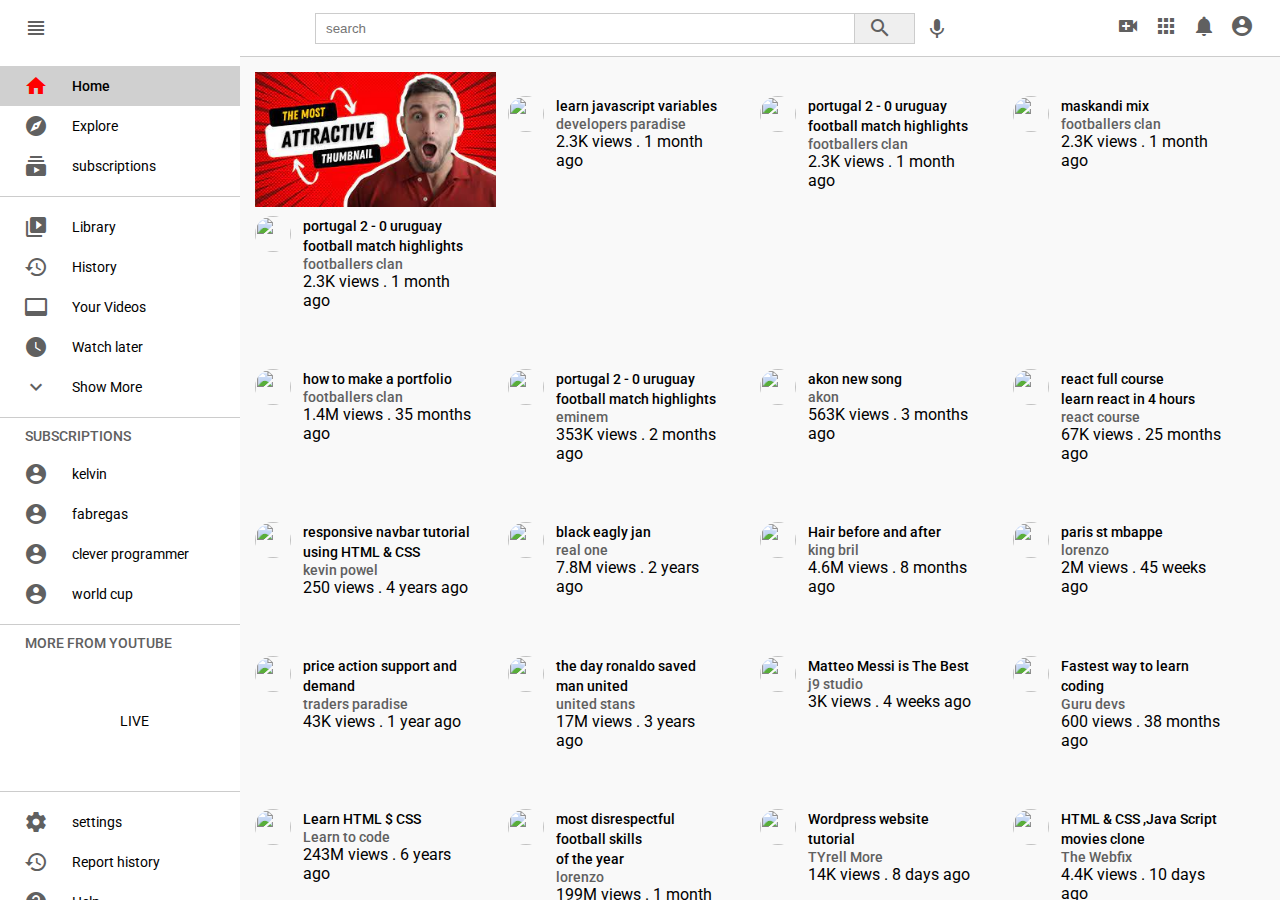
==== index.html @ 045ce4db "youtube commit." ====
<!DOCTYPE html>
<html lang="en">
<head>
    <meta charset="UTF-8">
    <meta http-equiv="X-UA-Compatible" content="IE=edge">
    <meta name="viewport" content="width=device-width, initial-scale=1.0">
    <link href="https://fonts.googleapis.com/icon?family=Material+Icons" rel="stylesheet">
    <link rel="stylesheet" href="style.css">
    <title>YouTube</title>
</head>


<body>

    <div class="navbar">
        <div class="logo">
            <i class="material-icons">view_headline</i>
            <img src="" alt="">
        </div>

        <div class="searchbar">
            <form class="search">
                <input type="text" placeholder="search">
                <button><i class="material-icons">search</i></button>
            </form> 
            <i class="material-icons">keyboard_voice</i>
        </div>

        <div class="navigation-icons">
            <i class="material-icons">video_call</i>
            <i class="material-icons">apps</i>
            <i class="material-icons">notifications</i>
            <i class="material-icons">account_circle</i>
        </div>
    </div>


    <div class="mainbody">
        <div class="categories">
            <div class="categories-section">
                <span class="category active">
                    <i class="material-icons">home</i>Home
                </span>
                <span class="category">
                    <i class="material-icons">explore</i>Explore
                </span>
                <span class="category">
                    <i class="material-icons">subscriptions</i>subscriptions
                </span>
            </div>


                <div class="categories-section">
                    <span class="category">
                        <i class="material-icons">video_library</i>Library
                    </span>

                    <span class="category">
                        <i class="material-icons">history</i>History
                    </span>

                    <span class="category">
                        <i class="material-icons">video_label</i>Your Videos
                    </span>

                    <span class="category">
                        <i class="material-icons">watch_later</i>Watch later
                    </span>

                    <span class="category">
                        <i class="material-icons">expand_more</i>Show More
                    </span>
    
                </div>

                <div class="categories-section">
                    <p class="subscription_text">SUBSCRIPTIONS</p>
                   
                    <span class="category">
                        <i class="material-icons">account_circle</i>kelvin
                    </span>
                    <span class="category">
                        <i class="material-icons">account_circle</i>fabregas
                    </span>
                    <span class="category">
                        <i class="material-icons">account_circle</i>clever programmer
                    </span>
                    <span class="category">
                        <i class="material-icons">account_circle</i>world cup
                    </span>
    
                </div>

                <div class="categories-section">
                    <p class="subscription_text">MORE FROM YOUTUBE</p>
                    <span class="category">
                        <i class="material-icons">sports_esports</i>GAMING
                    </span>

                    <span class="category">
                        <i class="material-icons">air</i>LIVE
                    </span>

                    <span class="category">
                        <i class="material-icons">sports_soccer</i>SPORT
                    </span>

                </div>

                <div class="categories-section">
                    <span class="category">
                        <i class="material-icons">settings</i>settings
                    </span>

                    <span class="category">
                        <i class="material-icons">history</i>Report history
                    </span>

                    <span class="category">
                        <i class="material-icons">help</i>Help
                    </span>

                    <span class="category">
                        <i class="material-icons">feedback</i>Send feedback
                    </span>


                </div>
               

               <div class="categories-footer">
                <div class="footer-section">
                <span>About</span>
                <span>Press</span>
                <span>Copyright</span>
                <span>Contact Us</span>
                <span>Creator</span>
                <span>Advertise</span>
                <span>Developers</span>
                </div>

                <div class="footer-section">
                    <span>Tems</span>
                    <span>Privacy</span>
                    <span>Policy</span>
                    <span>How YouTube works</span>
                    <span>Test New Features</span>
                
                    </div>
                
                   <span class="Copyright">
                  2022 zaio clone  
                   </span>

               </div>
            

        </div>


        <div class="videos">
            <div class="video-grid">
                <div class="video">

                    <div class="thumbnail">
                      <img src="[data-uri]" alt="">
                    </div>

                    <div class="details">
                        <div class="profile">
                            <img src="https://yt3.ggpht.com/RWDr95LjpdShL1dx7SHjvRDi60hewiwNKC0s5yUVQaKFLEA2RVQ204Xdko8LtU4OrtLr4C9liw=s68-c-k-c0x00ffffff-no-rj" alt="">
                        </div>
                        <div class="video-details">
                            <p>portugal 2 - 0 uruguay football match highlights </p>
                            <div class="posted-by">
                                <span>footballers clan</span>
                            </div>
                           
                            <div class="views-date">
                                <span>2.3K views</span>
                                <span>.</span>
                                <span>1 month ago</span> 
                            </div>
                          
                        </div>
                    </div>


                </div>
                
                <div class="video">

                    <div class="thumbnail">
                      <img src="https://i.ytimg.com/vi/vHuSz4fRM88/hq720.jpg?sqp=-oaymwEcCNAFEJQDSFXyq4qpAw4IARUAAIhCGAFwAcABBg==&rs=AOn4CLAgmKozux9f0T3UKmXkNZKLWi4jwA" alt="">
                    </div>

                    <div class="details">
                        <div class="profile">
                            <img src="https://yt3.ggpht.com/W-sdbCVaTbRfswg1b6u7OJIlS2kCLeb3X27XFgtvOIAqtUnq_0pFtXMdRoIJB5pIFghq6C3xqQ=s68-c-k-c0x00ffffff-no-rj" alt="">
                        </div>
                        <div class="video-details">
                            <p>learn javascript variables </p>
                            <div class="posted-by">
                                <span>developers paradise</span>
                            </div>
                            <div class="views-date">
                                <span>2.3K views</span>
                                <span>.</span>
                                <span>1 month ago</span> 
                            </div>
                          
                        </div>
                    </div>


                </div>

                <div class="video">

                    <div class="thumbnail">
                      <img src="https://i.ytimg.com/vi/Hc8B4mDoEpo/hqdefault.jpg?sqp=-oaymwEcCOADEI4CSFXyq4qpAw4IARUAAIhCGAFwAcABBg==&rs=AOn4CLAfgw2UztBasV1C8hx2EyrWivv3vA" alt="">
                    </div>

                    <div class="details">
                        <div class="profile">
                            <img src="https://yt3.ggpht.com/ytc/AMLnZu9yKxvMlT73Uc-8TMgP8O1KGy4jqNKBVmcxN6VmOw=s68-c-k-c0x00ffffff-no-rj" alt=""> 
                        </div>
                        <div class="video-details">
                            <p>portugal 2 - 0 uruguay football match highlights </p>
                            <div class="posted-by">
                                <span>footballers clan</span>
                            </div>
                            <div class="views-date">
                                <span>2.3K views</span>
                                <span>.</span>
                                <span>1 month ago</span> 
                            </div>
                          
                        </div>
                    </div>


                </div>

                <div class="video">

                    <div class="thumbnail">
                      <img src="https://i.ytimg.com/vi/zZmG3-EXXHM/hq720.jpg?sqp=-oaymwEcCNAFEJQDSFXyq4qpAw4IARUAAIhCGAFwAcABBg==&rs=AOn4CLDHFmtw_PtxKSJrlWPfxFQcF42usQ" alt="">
                    </div>

                    <div class="details">
                        <div class="profile">
                           <img src="https://yt3.ggpht.com/ytc/AMLnZu_tN0aN_NYJm_SZZYMKJj-t4Zq2a2EGfo0EkYtw=s68-c-k-c0x00ffffff-no-rj" alt="">
                        </div>
                        <div class="video-details">
                            <p>maskandi mix </p>
                            <div class="posted-by">
                                <span>footballers clan</span>
                            </div>
                            <div class="views-date">
                                <span>2.3K views</span>
                                <span>.</span>
                                <span>1 month ago</span> 
                            </div>
                          
                        </div>
                        
                    </div>


                </div>

                <div class="video">

                    <div class="thumbnail">
                      <img src="https://i.ytimg.com/vi/eIrMbAQSU34/hq720.jpg?sqp=-oaymwEcCNAFEJQDSFXyq4qpAw4IARUAAIhCGAFwAcABBg==&rs=AOn4CLCOWrSyd_vbGmoI0GUrW2322TH14w" alt="">
                    </div>

                    <div class="details">
                        <div class="profile">
                            <img src="https://yt3.ggpht.com/ytc/AMLnZu_l77sxmS1ZFUf2vZw_cYu3Sj02DEw_LeSejIT6kg=s68-c-k-c0x00ffffff-no-rj" alt="">
                        </div>
                        <div class="video-details">
                            <p>how to make a portfolio </p>
                            <div class="posted-by">
                                <span>footballers clan</span>
                            </div>
                           
                            <div class="views-date">
                                <span>1.4M views</span>
                                <span>.</span>
                                <span>35 months ago</span> 
                            </div>
                          
                        </div>
                    </div>


                </div>
                
                <div class="video">

                    <div class="thumbnail">
                      <img src="https://i.ytimg.com/vi/CjyZ5e9wUcU/hq720.jpg?sqp=-oaymwEcCNAFEJQDSFXyq4qpAw4IARUAAIhCGAFwAcABBg==&rs=AOn4CLBsPbONCWB-u4pG_jsS-Mc0Q3Bd8A" alt="">
                    </div>

                    <div class="details">
                        <div class="profile">
                            <img src="https://yt3.ggpht.com/Ce7EIP5r5NrWnGSb7dt572l_rcI-cmPRuP47ZcSn-LKqg2AZFwAGqJSA7iUSysczpp73v0PJ=s68-c-k-c0x00ffffff-no-rj" alt="">
                        </div>
                        <div class="video-details">
                            <p>portugal 2 - 0 uruguay football match highlights </p>
                            <div class="posted-by">
                                <span>eminem</span>
                            </div>
                            <div class="views-date">
                                <span>353K views</span>
                                <span>.</span>
                                <span>2 months ago</span> 
                            </div>
                          
                        </div>
                    </div>


                </div>

                <div class="video">

                    <div class="thumbnail">
                      <img src="https://i.ytimg.com/vi/JISlh7et1w4/hq720.jpg?sqp=-oaymwEcCNAFEJQDSFXyq4qpAw4IARUAAIhCGAFwAcABBg==&rs=AOn4CLBlozBUffp2WRnNZSvDXZLfHAZB7w" alt="">
                    </div>

                    <div class="details">
                        <div class="profile">
                            <img src="https://yt3.ggpht.com/ytc/AMLnZu8m4KQyMRrsrgVSadrHol1Zqf1uph-oobSdI2xd=s68-c-k-c0x00ffffff-no-rj" alt=""> 
                        </div>
                        <div class="video-details">
                            <p>akon new song</p>
                            <div class="posted-by">
                                <span>akon</span>
                            </div>
                            <div class="views-date">
                                <span>563K views</span>
                                <span>.</span>
                                <span>3 months ago</span> 
                            </div>
                          
                        </div>
                    </div>


                </div>

                <div class="video">

                    <div class="thumbnail">
                      <img src="https://i.ytimg.com/vi/b9eMGE7QtTk/hq720.jpg?sqp=-oaymwEcCNAFEJQDSFXyq4qpAw4IARUAAIhCGAFwAcABBg==&rs=AOn4CLAlbTbUns6f-S4QVrcgL4TlkUil4g" alt="">
                    </div>

                    <div class="details">
                        <div class="profile">
                           <img src="https://yt3.ggpht.com/wg1TITEoPfxvBGfzuqWyt3bqm_qu35ZhMswUv3feetU3xNX_6wsAXZF40OlPIgY4TmqbqCmAZ1U=s68-c-k-c0x00ffffff-no-rj" alt="">
                        </div>
                        <div class="video-details">
                            <p>react full course <br> learn react in 4 hours
                    
                            </p>
                            <div class="posted-by">
                                <span>react course</span>
                            </div>
                            <div class="views-date">
                                <span>67K views</span>
                                <span>.</span>
                                <span>25 months ago</span> 
                            </div>
                          
                        </div>
                        
                    </div>


                </div>



                <div class="video">

                    <div class="thumbnail">
                      <img src="https://i.ytimg.com/vi/i_23KUAEtUM/hq720.jpg?sqp=-oaymwEcCNAFEJQDSFXyq4qpAw4IARUAAIhCGAFwAcABBg==&rs=AOn4CLBGxpr3LYcQ3uuUIyXoyOTdG28jxw" alt="">
                    </div>

                    <div class="details">
                        <div class="profile">
                            <img src="https://yt3.ggpht.com/ytc/AMLnZu8t-B0GQmkMnHoxqlEv78fWiS4hTMUe8wELLwYvvA=s68-c-k-c0x00ffffff-no-rj" alt="">
                        </div>
                        <div class="video-details">
                            <p>responsive navbar tutorial using HTML & CSS</p>
                            <div class="posted-by">
                                <span>kevin powel</span>
                            </div>
                           
                            <div class="views-date">
                                <span>250 views</span>
                                <span>.</span>
                                <span>4 years ago</span> 
                            </div>
                          
                        </div>
                    </div>


                </div>
                
                <div class="video">

                    <div class="thumbnail">
                      <img src="https://i.ytimg.com/vi/AQJxoRAHiCc/hq720.jpg?sqp=-oaymwEcCNAFEJQDSFXyq4qpAw4IARUAAIhCGAFwAcABBg==&rs=AOn4CLDzcVKjY-lBeqlj_5R8rMugWYOUTg" alt="">
                    </div>

                    <div class="details">
                        <div class="profile">
                            <img src="https://yt3.ggpht.com/ytc/AMLnZu87vgkQyN2h6VQO96Y5252s2WBESYeizf2Rlfrl=s68-c-k-c0x00ffffff-no-rj" alt="">
                        </div>
                        <div class="video-details">
                            <p>black eagly jan </p>
                            <div class="posted-by">
                                <span>real one</span>
                            </div>
                            <div class="views-date">
                                <span>7.8M views</span>
                                <span>.</span>
                                <span>2 years ago</span> 
                            </div>
                          
                        </div>
                    </div>


                </div>

                <div class="video">

                    <div class="thumbnail">
                      <img src="https://i.ytimg.com/vi/o_h9w2WF3bc/hq720.jpg?sqp=-oaymwEcCNAFEJQDSFXyq4qpAw4IARUAAIhCGAFwAcABBg==&rs=AOn4CLBvuP_HmFIKwFlh1dWE1ZL0QWTEdQ" alt="">
                    </div>

                    <div class="details">
                        <div class="profile">
                            <img src="https://yt3.ggpht.com/ytc/AMLnZu-H-whA6qpt6t_8DGrfBrRebph0HzzYqiHDMjEpsQ=s68-c-k-c0x00ffffff-no-rj" alt=""> 
                        </div>
                        <div class="video-details">
                            <p>Hair before and after </p>
                            <div class="posted-by">
                                <span>king bril</span>
                            </div>
                            <div class="views-date">
                                <span>4.6M views</span>
                                <span>.</span>
                                <span>8 months ago</span> 
                            </div>
                          
                        </div>
                    </div>


                </div>

                <div class="video">

                    <div class="thumbnail">
                      <img src="https://i.ytimg.com/vi/Dwa34sAbd9w/hq720.jpg?sqp=-oaymwEcCNAFEJQDSFXyq4qpAw4IARUAAIhCGAFwAcABBg==&rs=AOn4CLAhk0ZGrbF7hr5dTGd4LP3tWlxAvg" alt="">
                    </div>

                    <div class="details">
                        <div class="profile">
                           <img src="https://yt3.ggpht.com/ytc/AMLnZu_xLtnQtXAcW84bdqDuLhz4dY7DcWsgAb_4MGnmCA=s68-c-k-c0x00ffffff-no-rj" alt="">
                        </div>
                        <div class="video-details">
                            <p>paris st mbappe </p>
                            <div class="posted-by">
                                <span>lorenzo</span>
                            </div>
                            <div class="views-date">
                                <span>2M views</span>
                                <span>.</span>
                                <span>45 weeks ago</span> 
                            </div>
                          
                        </div>
                        
                    </div>


                </div>



                <div class="video">

                    <div class="thumbnail">
                      <img src="https://i.ytimg.com/vi/eynxyoKgpng/hq720.jpg?sqp=-oaymwEcCNAFEJQDSFXyq4qpAw4IARUAAIhCGAFwAcABBg==&rs=AOn4CLDzL7rJqyKTS26kgH_U3pJcreUa4A" alt="">
                    </div>

                    <div class="details">
                        <div class="profile">
                            <img src="https://yt3.ggpht.com/ytc/AMLnZu_ji6sG1XnzWbfVEanp_-L0RcLFPx6eljm9pNCwTw=s68-c-k-c0x00ffffff-no-rj" alt="">
                        </div>
                        <div class="video-details">
                            <p> price action support and demand</p>
                            <div class="posted-by">
                                <span>traders paradise</span>
                            </div>
                           
                            <div class="views-date">
                                <span>43K views</span>
                                <span>.</span>
                                <span>1 year ago</span> 
                            </div>
                          
                        </div>
                    </div>


                </div>
                
                <div class="video">

                    <div class="thumbnail">
                      <img src="https://i.ytimg.com/vi/SSPsKkgCPME/hq720.jpg?sqp=-oaymwEcCNAFEJQDSFXyq4qpAw4IARUAAIhCGAFwAcABBg==&rs=AOn4CLC3TdNlrEVL0XG90ipIsU61x6dmtQ" alt="">
                    </div>

                    <div class="details">
                        <div class="profile">
                            <img src="https://yt3.ggpht.com/W-sdbCVaTbRfswg1b6u7OJIlS2kCLeb3X27XFgtvOIAqtUnq_0pFtXMdRoIJB5pIFghq6C3xqQ=s68-c-k-c0x00ffffff-no-rj" alt="">
                        </div>
                        <div class="video-details">
                            <p>the day ronaldo saved man united </p>
                            <div class="posted-by">
                                <span>united stans</span>
                            </div>
                            <div class="views-date">
                                <span>17M views</span>
                                <span>.</span>
                                <span>3 years ago</span> 
                            </div>
                          
                        </div>
                    </div>


                </div>

                <div class="video">

                    <div class="thumbnail">
                      <img src="https://i.ytimg.com/vi/C29SRqtV43Y/hqdefault.jpg?sqp=-oaymwEcCOADEI4CSFXyq4qpAw4IARUAAIhCGAFwAcABBg==&rs=AOn4CLBT3SRNwkorErDDCgZ7lTCMKrzXjA" alt="">
                    </div>

                    <div class="details">
                        <div class="profile">
                            <img src="https://yt3.ggpht.com/HF1zcSD0RhfuLVl25I_b1G_d7qANPZka9-gdwU649BxSA50f9_NlO0sOLDA0nCtLSu0jLhLxbw=s68-c-k-c0x00ffffff-no-rj" alt=""> 
                        </div>
                        <div class="video-details">
                            <p>Matteo Messi is The Best </p>
                            <div class="posted-by">
                                <span>j9 studio</span>
                            </div>
                            <div class="views-date">
                                <span>3K views</span>
                                <span>.</span>
                                <span>4 weeks ago</span> 
                            </div>
                          
                        </div>
                    </div>


                </div>

                <div class="video">

                    <div class="thumbnail">
                      <img src="https://i.ytimg.com/vi/BkzYfW1H8LI/hq720.jpg?sqp=-oaymwEcCNAFEJQDSFXyq4qpAw4IARUAAIhCGAFwAcABBg==&rs=AOn4CLCWhDp3TsFjT7gFqbdbTzb6WYLx3w" alt="">
                    </div>

                    <div class="details">
                        <div class="profile">
                           <img src="https://yt3.ggpht.com/1zSk5xPszQYH_7fTxLB8UGMRt7sSSV9kxLufhxSbCC2JyTDs2Iw7L4ACzaUT2iQ-cT6gTCxR1w=s68-c-k-c0x00ffffff-no-rj" alt="">
                        </div>
                        <div class="video-details">
                            <p> Fastest way to learn coding</p>
                            <div class="posted-by">
                                <span>Guru devs</span>
                            </div>
                            <div class="views-date">
                                <span>600 views</span>
                                <span>.</span>
                                <span>38 months ago</span> 
                            </div>
                          
                        </div>
                        
                    </div>


                </div>




                <div class="video">

                    <div class="thumbnail">
                      <img src="https://i.ytimg.com/vi/mU6anWqZJcc/hq720.jpg?sqp=-oaymwEcCNAFEJQDSFXyq4qpAw4IARUAAIhCGAFwAcABBg==&rs=AOn4CLCXItolpxDNYJ8bdpX_aYK57pXkig" alt="">
                    </div>

                    <div class="details">
                        <div class="profile">
                            <img src="https://yt3.ggpht.com/ytc/AMLnZu9UWrGceKWaqm8AF89vuxrEt8MO3E59qOoQ785Lew=s68-c-k-c0x00ffffff-no-rj" alt="">
                        </div>
                        <div class="video-details">
                            <p>Learn HTML $ CSS </p>
                            <div class="posted-by">
                                <span>Learn to code</span>
                            </div>
                           
                            <div class="views-date">
                                <span>243M views</span>
                                <span>.</span>
                                <span>6 years ago</span> 
                            </div>
                          
                        </div>
                    </div>


                </div>
                
                <div class="video">

                    <div class="thumbnail">
                      <img src="https://i.ytimg.com/vi/VEIJ1m5qTXM/hq720.jpg?sqp=-oaymwEcCNAFEJQDSFXyq4qpAw4IARUAAIhCGAFwAcABBg==&rs=AOn4CLCC6--U6pvhpKL4SYuAD5nO6YbUcg" alt="">
                    </div>

                    <div class="details">
                        <div class="profile">
                            <img src="https://yt3.ggpht.com/ytc/AMLnZu_xLtnQtXAcW84bdqDuLhz4dY7DcWsgAb_4MGnmCA=s68-c-k-c0x00ffffff-no-rj" alt="">
                        </div>
                        <div class="video-details">
                            <p>most disrespectful football skills <br> of the year </p>
                            <div class="posted-by">
                                <span>lorenzo</span>
                            </div>
                            <div class="views-date">
                                <span>199M views</span>
                                <span>.</span>
                                <span>1 month ago</span> 
                            </div>
                          
                        </div>
                    </div>


                </div>

                <div class="video">

                    <div class="thumbnail">
                      <img src="https://i.ytimg.com/vi/jl8F4WglM3I/hq720.jpg?sqp=-oaymwEcCNAFEJQDSFXyq4qpAw4IARUAAIhCGAFwAcABBg==&rs=AOn4CLCpOHxdyQIPZOn-zYAWESB6AROnUw" alt="">
                    </div>

                    <div class="details">
                        <div class="profile">
                            <img src="https://yt3.ggpht.com/ytc/AMLnZu8i3CAT0C08zaSr4coUS9HImhvYJpA2VV_IOZeJ=s68-c-k-c0x00ffffff-no-rj" alt=""> 
                        </div>
                        <div class="video-details">
                            <p>Wordpress website tutorial</p>
                            <div class="posted-by">
                                <span>TYrell More</span>
                            </div>
                            <div class="views-date">
                                <span>14K views</span>
                                <span>.</span>
                                <span>8 days ago</span> 
                            </div>
                          
                        </div>
                    </div>


                </div>

                <div class="video">

                    <div class="thumbnail">
                      <img src="https://i.ytimg.com/vi/9lUzQubJQAk/hq720.jpg?sqp=-oaymwEcCNAFEJQDSFXyq4qpAw4IARUAAIhCGAFwAcABBg==&rs=AOn4CLCvSZGBj3rDCGkeQg2sq9HH1ytnXw" alt="">
                    </div>

                    <div class="details">
                        <div class="profile">
                           <img src="https://yt3.ggpht.com/opjh7ylY4dNqPH4oLXVWUb-NJZnmIJSG6_0asnOVYIzPND1dgKB7a0LABIq3Cm-_-Ufj_j-mk6Y=s68-c-k-c0x00ffffff-no-rj" alt="">
                        </div>
                        <div class="video-details">
                            <p>HTML & CSS ,Java Script <br> movies clone </p>
                            <div class="posted-by">
                                <span>The Webfix</span>
                            </div>
                            <div class="views-date">
                                <span>4.4K views</span>
                                <span>.</span>
                                <span>10 days ago</span> 
                            </div>
                          
                        </div>
                        
                    </div>


                </div>




                <div class="video">

                    <div class="thumbnail">
                      <img src="https://i.ytimg.com/vi/J1qiCdrXHgU/hq720.jpg?sqp=-oaymwEcCNAFEJQDSFXyq4qpAw4IARUAAIhCGAFwAcABBg==&rs=AOn4CLDsfXsS1iIx8lQReO6Kd5oxZUzseA" alt="">
                    </div>

                    <div class="details">
                        <div class="profile">
                            <img src="https://yt3.ggpht.com/AmqWc1vXSvmPaiJC-6K5iUkKpryaD85UpaGkz8lTnDDmR8yhNGgIrjy_q524SUQqM4RHnGRNTA=s68-c-k-c0x00ffffff-no-rj" alt="">
                        </div>
                        <div class="video-details">
                            <p>work smarter not harder </p>
                            <div class="posted-by">
                                <span>jim kwik</span>
                            </div>
                           
                            <div class="views-date">
                                <span>254 views</span>
                                <span>.</span>
                                <span>8 weeks ago</span> 
                            </div>
                          
                        </div>
                    </div>


                </div>
                
                <div class="video">

                    <div class="thumbnail">
                      <img src="https://i.ytimg.com/vi/FDb5TEoHA2k/hq720.jpg?sqp=-oaymwEcCNAFEJQDSFXyq4qpAw4IARUAAIhCGAFwAcABBg==&rs=AOn4CLB_JhISNIFzruZRB4QRZm-0yu0JLQ" alt="">
                    </div>

                    <div class="details">
                        <div class="profile">
                            <img src="https://yt3.ggpht.com/2KUA8IRuiiKsCHwhrVxUACkkS1hWiBiKD56Nb55WwR2f2LhfNg2o8xyX0wDAlRbUpeknYquXmFM=s68-c-k-c0x00ffffff-no-rj" alt="">
                        </div>
                        <div class="video-details">
                            <p>Qaphela dali wami</p>
                            <div class="posted-by">
                                <span>Imfolozi</span>
                            </div>
                            <div class="views-date">
                                <span>12K views</span>
                                <span>.</span>
                                <span>5 years ago</span> 
                            </div>
                          
                        </div>
                    </div>


                </div>

                <div class="video">

                    <div class="thumbnail">
                      <img src="https://i.ytimg.com/vi/L1O8QJU2cA8/hq720.jpg?sqp=-oaymwEcCNAFEJQDSFXyq4qpAw4IARUAAIhCGAFwAcABBg==&rs=AOn4CLAqy5emrL90WetzV0Oym_sgJqKoNQ" alt="">
                    </div>

                    <div class="details">
                        <div class="profile">
                            <img src="https://yt3.ggpht.com/vRWcQKY35dfHTI1evlhyDBiHIxkOkKD6-5U2fpyP54h9M6cHo-FMeVyQaHU-IjX6-MKT-GTH=s68-c-k-c0x00ffffff-no-rj" alt=""> 
                        </div>
                        <div class="video-details">
                            <p>elon musk explaining evolution of <br>
                            NASA and space x </p>
                            <div class="posted-by">
                                <span>discovery</span>
                            </div>
                            <div class="views-date">
                                <span>23M views</span>
                                <span>.</span>
                                <span>3 years ago</span> 
                            </div>
                          
                        </div>
                    </div>


                </div>

                <div class="video">

                    <div class="thumbnail">
                      <img src="https://i.ytimg.com/vi/4ceihG3WgMk/hq720.jpg?sqp=-oaymwEcCNAFEJQDSFXyq4qpAw4IARUAAIhCGAFwAcABBg==&rs=AOn4CLAjt3MnJZF7eqDjKFRuQdD28FO0pQ" alt="">
                    </div>

                    <div class="details">
                        <div class="profile">
                           <img src="https://yt3.ggpht.com/U9x-_BMoXJBPf9RWEab_TEu2TX1o1plDjeY52_BQVshkLYDtiQkCo3MVZsmq5X0gf0cTvRkFig=s68-c-k-c0x00ffffff-no-rj" alt="">
                        </div>
                        <div class="video-details">
                            <p>Manchester city 4 - 0 Chelsea </p>
                            <div class="posted-by">
                                <span>city TV</span>
                            </div>
                            <div class="views-date">
                                <span>653K views</span>
                                <span>.</span>
                                <span>1 day ago</span> 
                            </div>
                          
                        </div>
                        
                    </div>


                </div>

            </div>
        </div>
    </div>

    
</body>


</html>
---- style.css ----
@import url('https://fonts.googleapis.com/css2?family=Open+Sans:ital,wght@0,300;0,400;0,500;0,600;1,300;1,400&family=Roboto:ital,wght@0,100;0,300;0,400;0,500;0,700;0,900;1,100;1,300;1,400;1,500;1,700&display=swap');

* {
    margin: 0;
    padding: 0;
    box-sizing: border-box;
}

body {
    font-family: 'Roboto', sans-serif;

}

.navbar {
    display: flex;
    justify-content: space-between;
    padding: 0 16px;
    height: 56px;
    align-items: center;
    position: sticky;
    top: 0;
    background: white;
}

.navbar .logo {
    display: flex;
    align-items: center;
    margin-left: 8px;
}

.logo img {
    width: 100px;
}


.navbar .searchbar {
    display: flex;
    height: 32px;
    align-items: center;

}

.search {
    display: flex;
    border: 1px solid #cccccc;
    width: 600px;
    /* height: 32px; */
    margin-right: 10px;
   
}

.search input {
    border: none;
    width: 90%;
    padding-left: 10px;
    align-items: center;
}

.search button {
  border: none;  
  border-left: 1px solid #cccccc;
  width: 10%;
}

.search button i {
    margin: 0spx;
    padding: 2px;

}

.material-icons {
   color: #606060;
   margin-right: 10px;
}

.mainbody {
    display: flex;
    height: calc(100vh - 56px);
}

.categories {
width: 240px;
background-color: white;
height: 100%;
overflow-y: scroll;
}

.videos {
width: calc(100vw - 240px);
background-color: #f9f9f9;
height: 100%;
border-top: 1px solid #cccccc;
overflow-y: scroll;
}

.category {
    width: 100%;
    display: flex;
    align-items: center;
    height: 40px;
    padding: 0 24px;
    font-size: 14px;
    cursor: pointer;
    font-weight: 400 ;
    cursor: pointer;
}

.category:hover {
    background: #f9f9f9;
}

.categories-section {
    border-bottom: 1px solid #cccccc;
    margin-top: 10px;
}

.categories-section .category:last-child {
   margin-bottom: 10px;
}

/* .categories i {
    margin-right: 8px;
} */

.category i {
    margin-right: 24px;
}

.active {
    background: #d0d0d0 ;
    font-weight: 500;
}

.active i {
    color: red;
}

.active:hover {
    background: #d0d0d0 ;
}

.subscription_text {
    color: #606060;
    margin: 10px 0px 10px 25px;
    font-size: 14px;
    font-weight: 500;
}

.footer-section {
    margin-bottom: 12px;
}
.categories-footer {
    padding: 25px;
}

.footer-section span {
    font-size: 14px;
    font-weight: 500;
    margin-right: 5px;
    color: #606060;
    cursor: pointer;
}

.copyright {
    font-size: 14px;
    font-weight: 400 ;
    color: #606060;
}

/* videos css */

.video .details {
    display: flex;
    margin-top: 5px;
    width: 90%;
}

.video {
    width: calc(25% - 12px);
    margin-right: 12px;
    cursor: pointer;
    margin-bottom: 35px;
}

.video-grid {
    display: flex;
    padding: 15px;
    flex-wrap: wrap;
}

.video .thumbnail img {
    width: 100%;
}

.video .profile  img {
    border-radius: 50px;
    width: 36px;
    height: 36px;
}

.video .profile {
    margin-right: 12px;
}


.video-details p{
    font-size: 14px;
    font-weight: 500;
    line-height: 20px;
}

.video .posted-by {
    font-size: 14px;
    font-weight: 500;
    color: #606060;
}
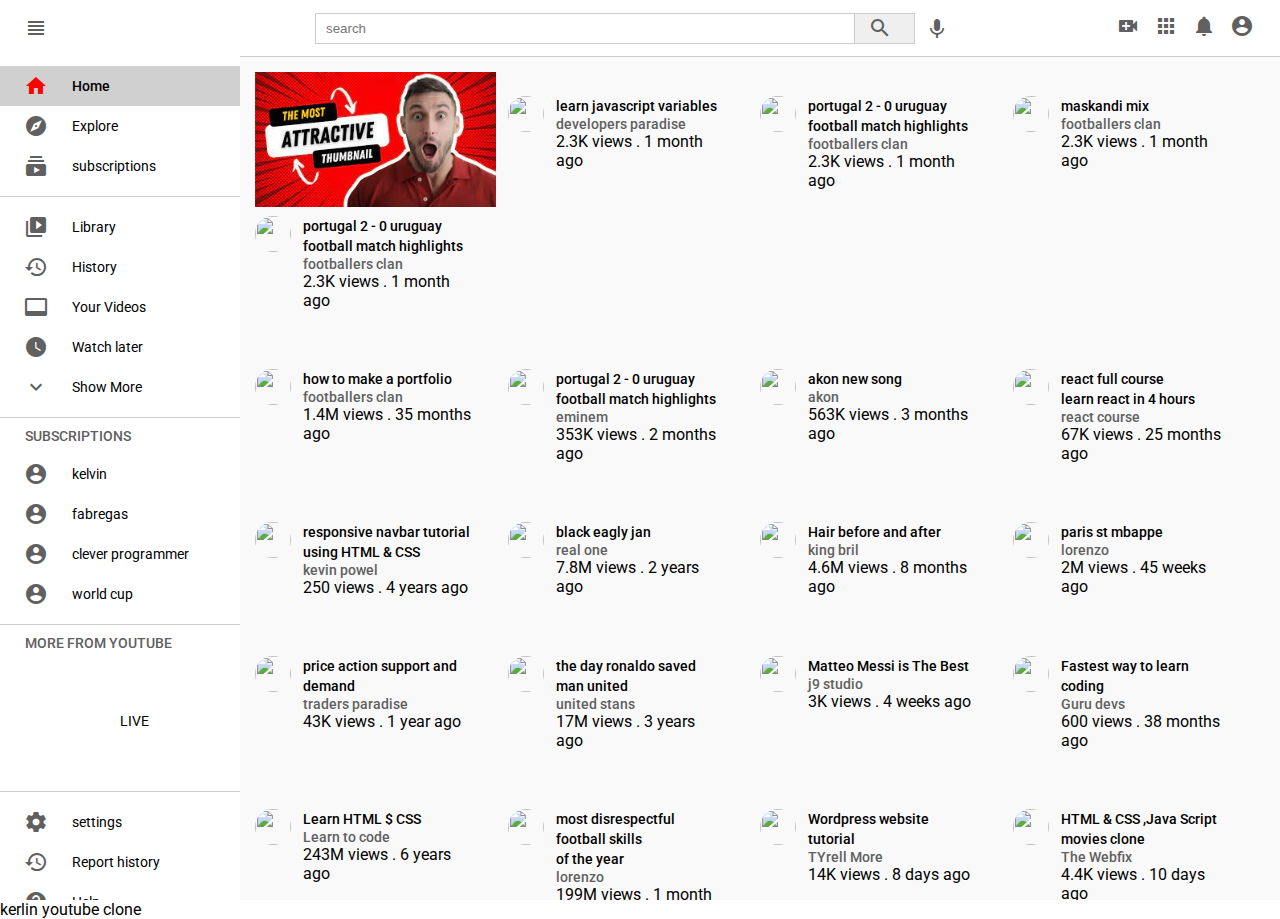
==== commit 0b9cbe49: "added files" ====
--- a/index.html
+++ b/index.html
@@ -836,7 +836,7 @@
             </div>
         </div>
     </div>
-
+  <div>kerlin youtube clone</div>
     
 </body>
 
--- a/style.css
+++ b/style.css
@@ -1,216 +1,216 @@
-@import url('https://fonts.googleapis.com/css2?family=Open+Sans:ital,wght@0,300;0,400;0,500;0,600;1,300;1,400&family=Roboto:ital,wght@0,100;0,300;0,400;0,500;0,700;0,900;1,100;1,300;1,400;1,500;1,700&display=swap');
-
-* {
-    margin: 0;
-    padding: 0;
-    box-sizing: border-box;
-}
-
-body {
-    font-family: 'Roboto', sans-serif;
-
-}
-
-.navbar {
-    display: flex;
-    justify-content: space-between;
-    padding: 0 16px;
-    height: 56px;
-    align-items: center;
-    position: sticky;
-    top: 0;
-    background: white;
-}
-
-.navbar .logo {
-    display: flex;
-    align-items: center;
-    margin-left: 8px;
-}
-
-.logo img {
-    width: 100px;
-}
-
-
-.navbar .searchbar {
-    display: flex;
-    height: 32px;
-    align-items: center;
-
-}
-
-.search {
-    display: flex;
-    border: 1px solid #cccccc;
-    width: 600px;
-    /* height: 32px; */
-    margin-right: 10px;
-   
-}
-
-.search input {
-    border: none;
-    width: 90%;
-    padding-left: 10px;
-    align-items: center;
-}
-
-.search button {
-  border: none;  
-  border-left: 1px solid #cccccc;
-  width: 10%;
-}
-
-.search button i {
-    margin: 0spx;
-    padding: 2px;
-
-}
-
-.material-icons {
-   color: #606060;
-   margin-right: 10px;
-}
-
-.mainbody {
-    display: flex;
-    height: calc(100vh - 56px);
-}
-
-.categories {
-width: 240px;
-background-color: white;
-height: 100%;
-overflow-y: scroll;
-}
-
-.videos {
-width: calc(100vw - 240px);
-background-color: #f9f9f9;
-height: 100%;
-border-top: 1px solid #cccccc;
-overflow-y: scroll;
-}
-
-.category {
-    width: 100%;
-    display: flex;
-    align-items: center;
-    height: 40px;
-    padding: 0 24px;
-    font-size: 14px;
-    cursor: pointer;
-    font-weight: 400 ;
-    cursor: pointer;
-}
-
-.category:hover {
-    background: #f9f9f9;
-}
-
-.categories-section {
-    border-bottom: 1px solid #cccccc;
-    margin-top: 10px;
-}
-
-.categories-section .category:last-child {
-   margin-bottom: 10px;
-}
-
-/* .categories i {
-    margin-right: 8px;
-} */
-
-.category i {
-    margin-right: 24px;
-}
-
-.active {
-    background: #d0d0d0 ;
-    font-weight: 500;
-}
-
-.active i {
-    color: red;
-}
-
-.active:hover {
-    background: #d0d0d0 ;
-}
-
-.subscription_text {
-    color: #606060;
-    margin: 10px 0px 10px 25px;
-    font-size: 14px;
-    font-weight: 500;
-}
-
-.footer-section {
-    margin-bottom: 12px;
-}
-.categories-footer {
-    padding: 25px;
-}
-
-.footer-section span {
-    font-size: 14px;
-    font-weight: 500;
-    margin-right: 5px;
-    color: #606060;
-    cursor: pointer;
-}
-
-.copyright {
-    font-size: 14px;
-    font-weight: 400 ;
-    color: #606060;
-}
-
-/* videos css */
-
-.video .details {
-    display: flex;
-    margin-top: 5px;
-    width: 90%;
-}
-
-.video {
-    width: calc(25% - 12px);
-    margin-right: 12px;
-    cursor: pointer;
-    margin-bottom: 35px;
-}
-
-.video-grid {
-    display: flex;
-    padding: 15px;
-    flex-wrap: wrap;
-}
-
-.video .thumbnail img {
-    width: 100%;
-}
-
-.video .profile  img {
-    border-radius: 50px;
-    width: 36px;
-    height: 36px;
-}
-
-.video .profile {
-    margin-right: 12px;
-}
-
-
-.video-details p{
-    font-size: 14px;
-    font-weight: 500;
-    line-height: 20px;
-}
-
-.video .posted-by {
-    font-size: 14px;
-    font-weight: 500;
-    color: #606060;
+@import url('https://fonts.googleapis.com/css2?family=Open+Sans:ital,wght@0,300;0,400;0,500;0,600;1,300;1,400&family=Roboto:ital,wght@0,100;0,300;0,400;0,500;0,700;0,900;1,100;1,300;1,400;1,500;1,700&display=swap');
+
+* {
+    margin: 0;
+    padding: 0;
+    box-sizing: border-box;
+}
+
+body {
+    font-family: 'Roboto', sans-serif;
+
+}
+
+.navbar {
+    display: flex;
+    justify-content: space-between;
+    padding: 0 16px;
+    height: 56px;
+    align-items: center;
+    position: sticky;
+    top: 0;
+    background: white;
+}
+
+.navbar .logo {
+    display: flex;
+    align-items: center;
+    margin-left: 8px;
+}
+
+.logo img {
+    width: 100px;
+}
+
+
+.navbar .searchbar {
+    display: flex;
+    height: 32px;
+    align-items: center;
+
+}
+
+.search {
+    display: flex;
+    border: 1px solid #cccccc;
+    width: 600px;
+    /* height: 32px; */
+    margin-right: 10px;
+   
+}
+
+.search input {
+    border: none;
+    width: 90%;
+    padding-left: 10px;
+    align-items: center;
+}
+
+.search button {
+  border: none;  
+  border-left: 1px solid #cccccc;
+  width: 10%;
+}
+
+.search button i {
+    margin: 0spx;
+    padding: 2px;
+
+}
+
+.material-icons {
+   color: #606060;
+   margin-right: 10px;
+}
+
+.mainbody {
+    display: flex;
+    height: calc(100vh - 56px);
+}
+
+.categories {
+width: 240px;
+background-color: white;
+height: 100%;
+overflow-y: scroll;
+}
+
+.videos {
+width: calc(100vw - 240px);
+background-color: #f9f9f9;
+height: 100%;
+border-top: 1px solid #cccccc;
+overflow-y: scroll;
+}
+
+.category {
+    width: 100%;
+    display: flex;
+    align-items: center;
+    height: 40px;
+    padding: 0 24px;
+    font-size: 14px;
+    cursor: pointer;
+    font-weight: 400 ;
+    cursor: pointer;
+}
+
+.category:hover {
+    background: #f9f9f9;
+}
+
+.categories-section {
+    border-bottom: 1px solid #cccccc;
+    margin-top: 10px;
+}
+
+.categories-section .category:last-child {
+   margin-bottom: 10px;
+}
+
+/* .categories i {
+    margin-right: 8px;
+} */
+
+.category i {
+    margin-right: 24px;
+}
+
+.active {
+    background: #d0d0d0 ;
+    font-weight: 500;
+}
+
+.active i {
+    color: red;
+}
+
+.active:hover {
+    background: #d0d0d0 ;
+}
+
+.subscription_text {
+    color: #606060;
+    margin: 10px 0px 10px 25px;
+    font-size: 14px;
+    font-weight: 500;
+}
+
+.footer-section {
+    margin-bottom: 12px;
+}
+.categories-footer {
+    padding: 25px;
+}
+
+.footer-section span {
+    font-size: 14px;
+    font-weight: 500;
+    margin-right: 5px;
+    color: #606060;
+    cursor: pointer;
+}
+
+.copyright {
+    font-size: 14px;
+    font-weight: 400 ;
+    color: #606060;
+}
+
+/* videos css */
+
+.video .details {
+    display: flex;
+    margin-top: 5px;
+    width: 90%;
+}
+
+.video {
+    width: calc(25% - 12px);
+    margin-right: 12px;
+    cursor: pointer;
+    margin-bottom: 35px;
+}
+
+.video-grid {
+    display: flex;
+    padding: 15px;
+    flex-wrap: wrap;
+}
+
+.video .thumbnail img {
+    width: 100%;
+}
+
+.video .profile  img {
+    border-radius: 50px;
+    width: 36px;
+    height: 36px;
+}
+
+.video .profile {
+    margin-right: 12px;
+}
+
+
+.video-details p{
+    font-size: 14px;
+    font-weight: 500;
+    line-height: 20px;
+}
+
+.video .posted-by {
+    font-size: 14px;
+    font-weight: 500;
+    color: #606060;
 }